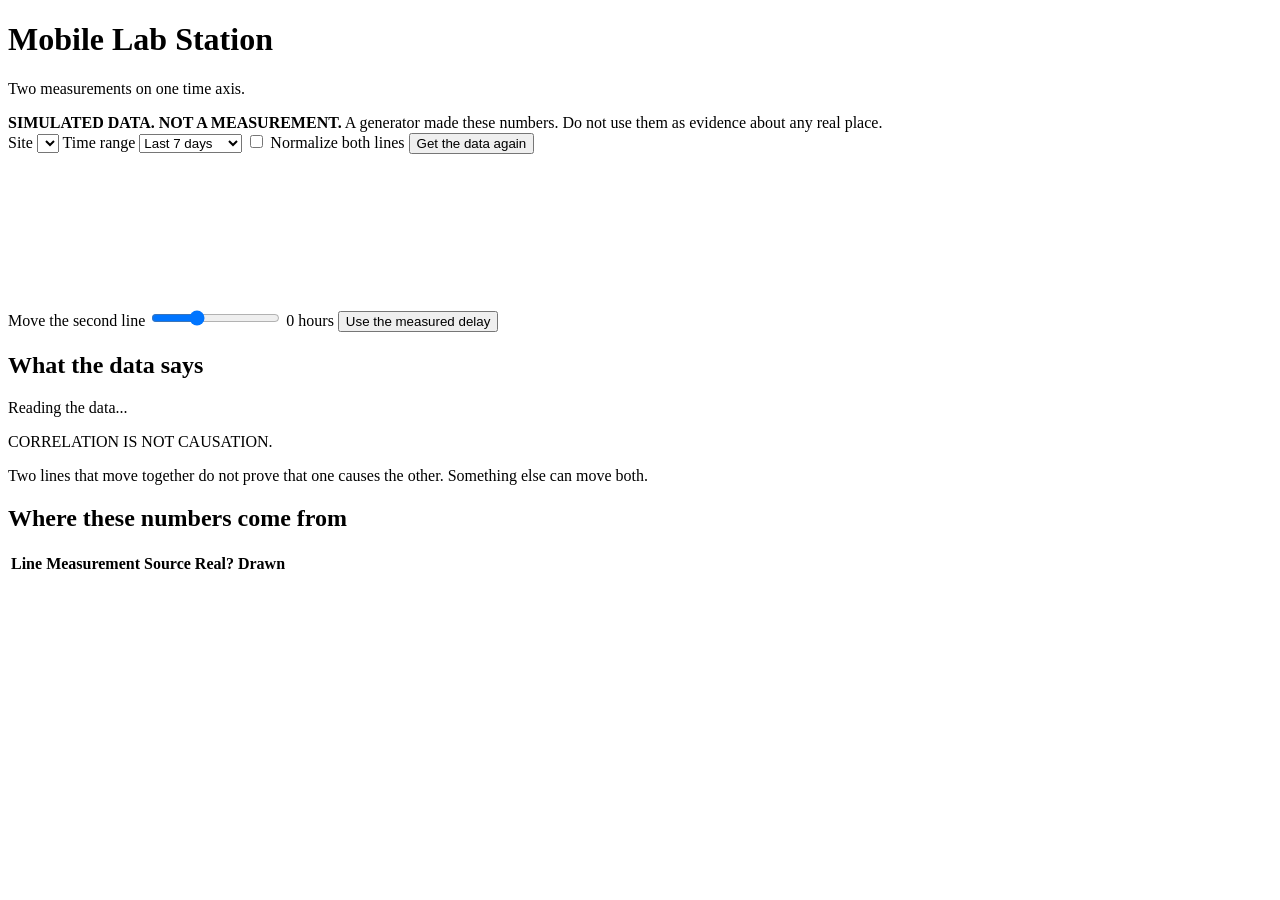
==== services/mobilelab/static/index.html @ a5fb779d "Add MQTT writer service and websocket listener - Implemented a new MQTT writer service that subscrib" ====
<!doctype html>
<html lang="en">
<head>
<meta charset="utf-8">
<meta name="viewport" content="width=device-width, initial-scale=1">
<title>Mobile Lab Station - Overlay chart</title>
<link rel="stylesheet" href="/static/style.css">
</head>
<body data-status="loading">

<header class="bar">
  <h1>Mobile Lab Station</h1>
  <p class="sub">Two measurements on one time axis.</p>
</header>

<div id="simulated-banner" class="banner banner-hidden" role="status">
  <strong>SIMULATED DATA. NOT A MEASUREMENT.</strong>
  <span id="banner-detail">A generator made these numbers. Do not use them as evidence
  about any real place.</span>
</div>

<main>
  <section class="panel">
    <div class="controls">
      <label>
        Site
        <select id="station"></select>
      </label>
      <label>
        Time range
        <select id="range">
          <option value="48">Last 48 hours</option>
          <option value="168" selected>Last 7 days</option>
          <option value="336">Last 14 days</option>
        </select>
      </label>
      <label class="check">
        <input type="checkbox" id="normalize">
        Normalize both lines
      </label>
      <button id="reload" type="button">Get the data again</button>
    </div>

    <div class="chart-holder">
      <canvas id="chart" aria-label="Overlay chart of two measurements"></canvas>
    </div>

    <div class="controls">
      <label class="slider">
        Move the second line
        <input type="range" id="lag" min="-12" max="24" step="1" value="0">
        <output id="lag-value">0 hours</output>
      </label>
      <button id="use-estimate" type="button">Use the measured delay</button>
    </div>
  </section>

  <section class="panel caption-panel" id="caption-panel">
    <h2>What the data says</h2>
    <p id="caption-headline" class="caption-headline">Reading the data...</p>
    <p id="caption-detail" class="caption-detail"></p>
    <p id="caption-shift" class="caption-shift"></p>

    <p class="warning" id="warning"></p>

    <p class="permanent">CORRELATION IS NOT CAUSATION.</p>
    <p class="permanent-note">
      Two lines that move together do not prove that one causes the other.
      Something else can move both.
    </p>
  </section>

  <section class="panel" id="provenance-panel">
    <h2>Where these numbers come from</h2>
    <table id="provenance-table">
      <thead>
        <tr><th>Line</th><th>Measurement</th><th>Source</th><th>Real?</th><th>Drawn</th></tr>
      </thead>
      <tbody></tbody>
    </table>
    <p class="muted" id="served-note"></p>
  </section>
</main>

<script src="/static/vendor/chart.umd.js"></script>
<script type="module" src="/static/app.js"></script>
</body>
</html>
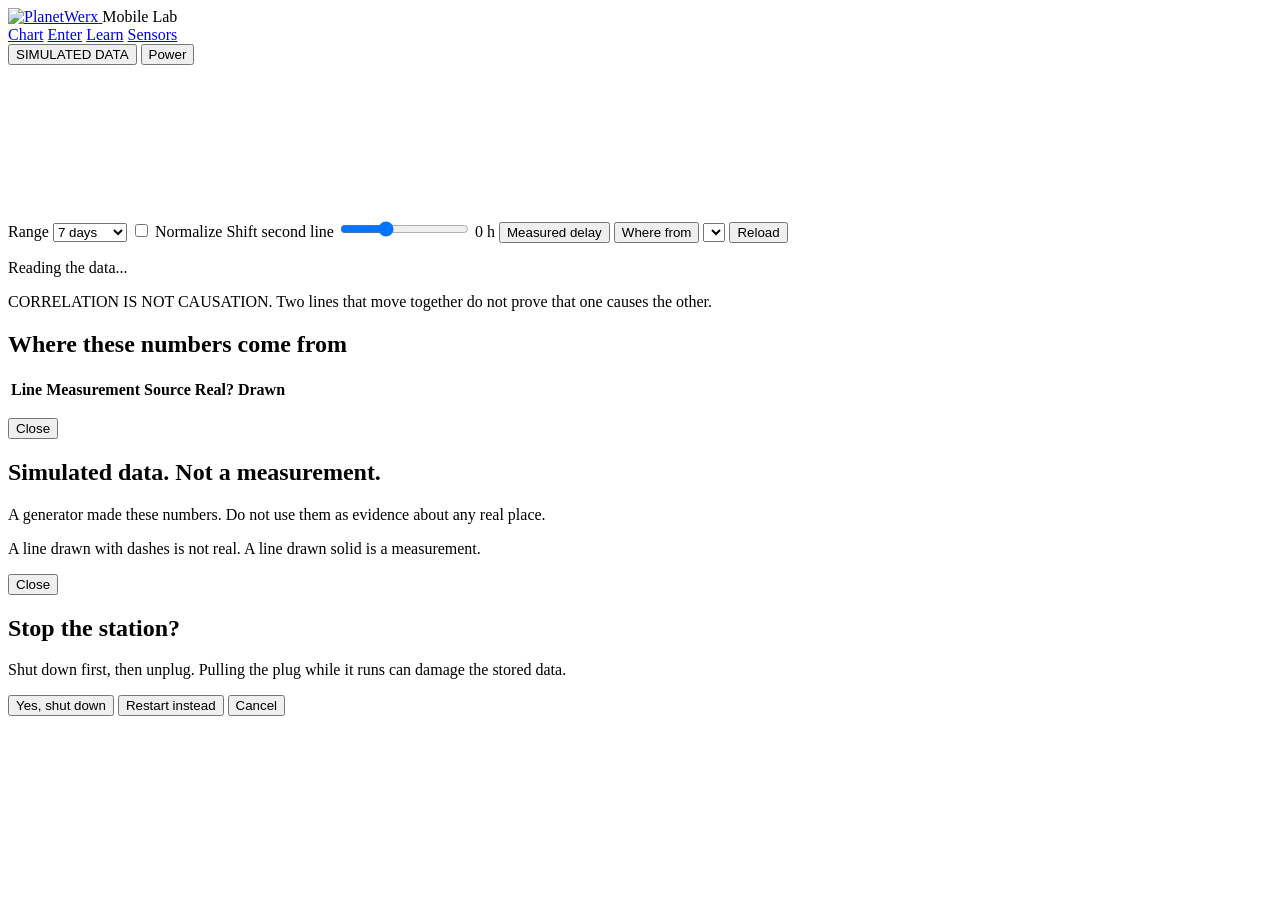
==== commit 468b5e77: "Add mobile lab station knowledge and sensor suite pages - Introduced new HTML and JavaScript files f" ====
--- a/services/mobilelab/static/index.html
+++ b/services/mobilelab/static/index.html
@@ -4,73 +4,81 @@
 <meta charset="utf-8">
 <meta name="viewport" content="width=device-width, initial-scale=1">
 <title>Mobile Lab Station - Overlay chart</title>
+<link rel="icon" href="/static/brand/favicon.png" type="image/png">
 <link rel="stylesheet" href="/static/style.css">
+<link rel="stylesheet" href="/static/chart.css">
 </head>
 <body data-status="loading">
 
 <header class="bar">
-  <h1>Mobile Lab Station</h1>
-  <p class="sub">Two measurements on one time axis.</p>
+  <a class="brand" href="/" title="PlanetWerx">
+    <img class="brand-lockup" src="/static/brand/planetwerx-lockup-white.png" alt="PlanetWerx">
+  </a>
+  <span class="brand-product">Mobile Lab</span>
+  <nav class="nav">
+    <a href="/" aria-current="page">Chart</a>
+    <a href="/entry">Enter</a>
+    <a href="/knowledge">Learn</a>
+    <a href="/sensors">Sensors</a>
+  </nav>
+  <span class="bar-spacer"></span>
+  <!--
+    The simulated badge. Architecture section 5 asks for a persistent badge that
+    is not a tooltip. It stays here for as long as any line is not real. Tapping
+    it opens the full wording.
+  -->
+  <button type="button" id="simulated-banner" class="sim-badge sim-hidden">SIMULATED DATA</button>
+  <button type="button" id="power-open" class="bar-power">Power</button>
 </header>
 
-<div id="simulated-banner" class="banner banner-hidden" role="status">
-  <strong>SIMULATED DATA. NOT A MEASUREMENT.</strong>
-  <span id="banner-detail">A generator made these numbers. Do not use them as evidence
-  about any real place.</span>
-</div>
+<main class="shell">
 
-<main>
-  <section class="panel">
-    <div class="controls">
-      <label>
-        Site
-        <select id="station"></select>
-      </label>
-      <label>
-        Time range
-        <select id="range">
-          <option value="48">Last 48 hours</option>
-          <option value="168" selected>Last 7 days</option>
-          <option value="336">Last 14 days</option>
-        </select>
-      </label>
-      <label class="check">
-        <input type="checkbox" id="normalize">
-        Normalize both lines
-      </label>
-      <button id="reload" type="button">Get the data again</button>
-    </div>
-
+  <section class="chart-panel panel">
     <div class="chart-holder">
       <canvas id="chart" aria-label="Overlay chart of two measurements"></canvas>
     </div>
-
-    <div class="controls">
-      <label class="slider">
-        Move the second line
-        <input type="range" id="lag" min="-12" max="24" step="1" value="0">
-        <output id="lag-value">0 hours</output>
-      </label>
-      <button id="use-estimate" type="button">Use the measured delay</button>
-    </div>
   </section>
 
-  <section class="panel caption-panel" id="caption-panel">
-    <h2>What the data says</h2>
+  <section class="panel control-panel">
+    <div class="controls">
+      <label class="ctl">
+        <span class="ctl-label">Range</span>
+        <select id="range">
+          <option value="48">48 hours</option>
+          <option value="168" selected>7 days</option>
+          <option value="336">14 days</option>
+        </select>
+      </label>
+      <label class="ctl ctl-check">
+        <input type="checkbox" id="normalize">
+        <span>Normalize</span>
+      </label>
+      <label class="ctl ctl-slider">
+        <span class="ctl-label">Shift second line</span>
+        <input type="range" id="lag" min="-12" max="24" step="1" value="0">
+        <output id="lag-value">0 h</output>
+      </label>
+      <button id="use-estimate" type="button" class="btn">Measured delay</button>
+      <button id="detail-open" type="button" class="btn">Where from</button>
+      <select id="station" class="ctl-hidden"></select>
+      <button id="reload" type="button" class="ctl-hidden">Reload</button>
+    </div>
+
     <p id="caption-headline" class="caption-headline">Reading the data...</p>
     <p id="caption-detail" class="caption-detail"></p>
     <p id="caption-shift" class="caption-shift"></p>
-
     <p class="warning" id="warning"></p>
-
-    <p class="permanent">CORRELATION IS NOT CAUSATION.</p>
-    <p class="permanent-note">
-      Two lines that move together do not prove that one causes the other.
-      Something else can move both.
-    </p>
   </section>
 
-  <section class="panel" id="provenance-panel">
+</main>
+
+<p class="permanent-strip">
+  CORRELATION IS NOT CAUSATION. Two lines that move together do not prove that one
+  causes the other.
+</p>
+
+<div id="detail-panel" class="modal modal-hidden" role="dialog" aria-modal="true">
+  <div class="modal-card">
     <h2>Where these numbers come from</h2>
     <table id="provenance-table">
       <thead>
@@ -79,10 +87,46 @@
       <tbody></tbody>
     </table>
     <p class="muted" id="served-note"></p>
-  </section>
-</main>
+    <div class="modal-actions">
+      <button type="button" id="detail-close" class="btn">Close</button>
+    </div>
+  </div>
+</div>
+
+<div id="sim-panel" class="modal modal-hidden" role="dialog" aria-modal="true">
+  <div class="modal-card">
+    <h2>Simulated data. Not a measurement.</h2>
+    <p id="sim-detail">
+      A generator made these numbers. Do not use them as evidence about any real place.
+    </p>
+    <p class="muted">
+      A line drawn with dashes is not real. A line drawn solid is a measurement.
+    </p>
+    <div class="modal-actions">
+      <button type="button" id="sim-close" class="btn">Close</button>
+    </div>
+  </div>
+</div>
+
+<div id="power-panel" class="modal modal-hidden" role="dialog" aria-modal="true">
+  <div class="modal-card">
+    <h2>Stop the station?</h2>
+    <p class="muted">
+      Shut down first, then unplug. Pulling the plug while it runs can damage the
+      stored data.
+    </p>
+    <div class="modal-actions">
+      <button type="button" id="power-confirm" class="btn btn-danger">Yes, shut down</button>
+      <button type="button" id="power-restart" class="btn">Restart instead</button>
+      <button type="button" id="power-cancel" class="btn">Cancel</button>
+    </div>
+    <p id="power-result" class="power-result"></p>
+  </div>
+</div>
 
 <script src="/static/vendor/chart.umd.js"></script>
 <script type="module" src="/static/app.js"></script>
+<script src="/static/power.js"></script>
+<script src="/static/fit.js"></script>
 </body>
 </html>
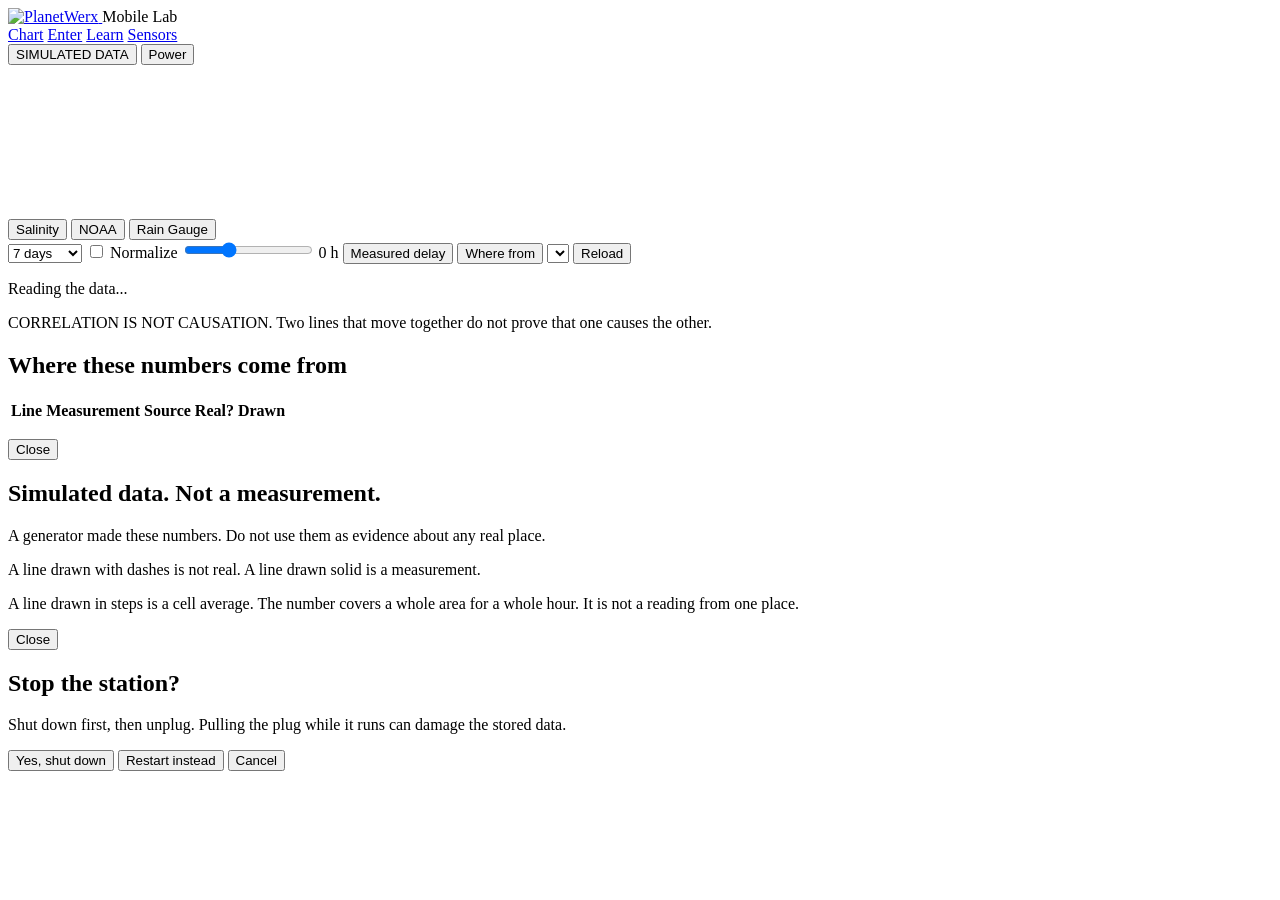
==== commit 58b0dabb: "Add cell average sources and seeding scripts for rehearsal rig - Created migration script to add 'pu" ====
--- a/services/mobilelab/static/index.html
+++ b/services/mobilelab/static/index.html
@@ -35,15 +35,32 @@
 
   <section class="chart-panel panel">
     <div class="chart-holder">
-      <canvas id="chart" aria-label="Overlay chart of two measurements"></canvas>
+      <canvas id="chart" aria-label="Overlay chart of salinity, the public record, and the local rain gauge"></canvas>
     </div>
   </section>
 
-  <section class="panel control-panel">
+  <section class="control-panel">
+    <!--
+      One button for each measurement. A button shows or hides its own line and
+      changes nothing else on the screen.
+
+      The buttons are large because a person uses them during a lesson, on a
+      touchscreen, without looking down.
+    -->
     <div class="controls">
+      <div class="series-toggles" role="group" aria-label="Show or hide each measurement">
+        <button type="button" class="series-toggle" id="toggle-s0" data-series="s0" aria-pressed="true">
+          <span class="toggle-name">Salinity</span>
+        </button>
+        <button type="button" class="series-toggle" id="toggle-s1" data-series="s1" aria-pressed="true">
+          <span class="toggle-name">NOAA</span>
+        </button>
+        <button type="button" class="series-toggle" id="toggle-s2" data-series="s2" aria-pressed="true">
+          <span class="toggle-name">Rain Gauge</span>
+        </button>
+      </div>
       <label class="ctl">
-        <span class="ctl-label">Range</span>
-        <select id="range">
+        <select id="range" aria-label="Range">
           <option value="48">48 hours</option>
           <option value="168" selected>7 days</option>
           <option value="336">14 days</option>
@@ -54,8 +71,7 @@
         <span>Normalize</span>
       </label>
       <label class="ctl ctl-slider">
-        <span class="ctl-label">Shift second line</span>
-        <input type="range" id="lag" min="-12" max="24" step="1" value="0">
+        <input type="range" id="lag" min="-12" max="24" step="1" value="0" aria-label="Shift rainfall">
         <output id="lag-value">0 h</output>
       </label>
       <button id="use-estimate" type="button" class="btn">Measured delay</button>
@@ -65,8 +81,11 @@
     </div>
 
     <p id="caption-headline" class="caption-headline">Reading the data...</p>
+    <div class="caption-row">
+      <div id="caption-pairs"></div>
+      <p id="caption-shift" class="caption-shift"></p>
+    </div>
     <p id="caption-detail" class="caption-detail"></p>
-    <p id="caption-shift" class="caption-shift"></p>
     <p class="warning" id="warning"></p>
   </section>
 
@@ -102,6 +121,10 @@
     <p class="muted">
       A line drawn with dashes is not real. A line drawn solid is a measurement.
     </p>
+    <p class="muted">
+      A line drawn in steps is a cell average. The number covers a whole area for
+      a whole hour. It is not a reading from one place.
+    </p>
     <div class="modal-actions">
       <button type="button" id="sim-close" class="btn">Close</button>
     </div>
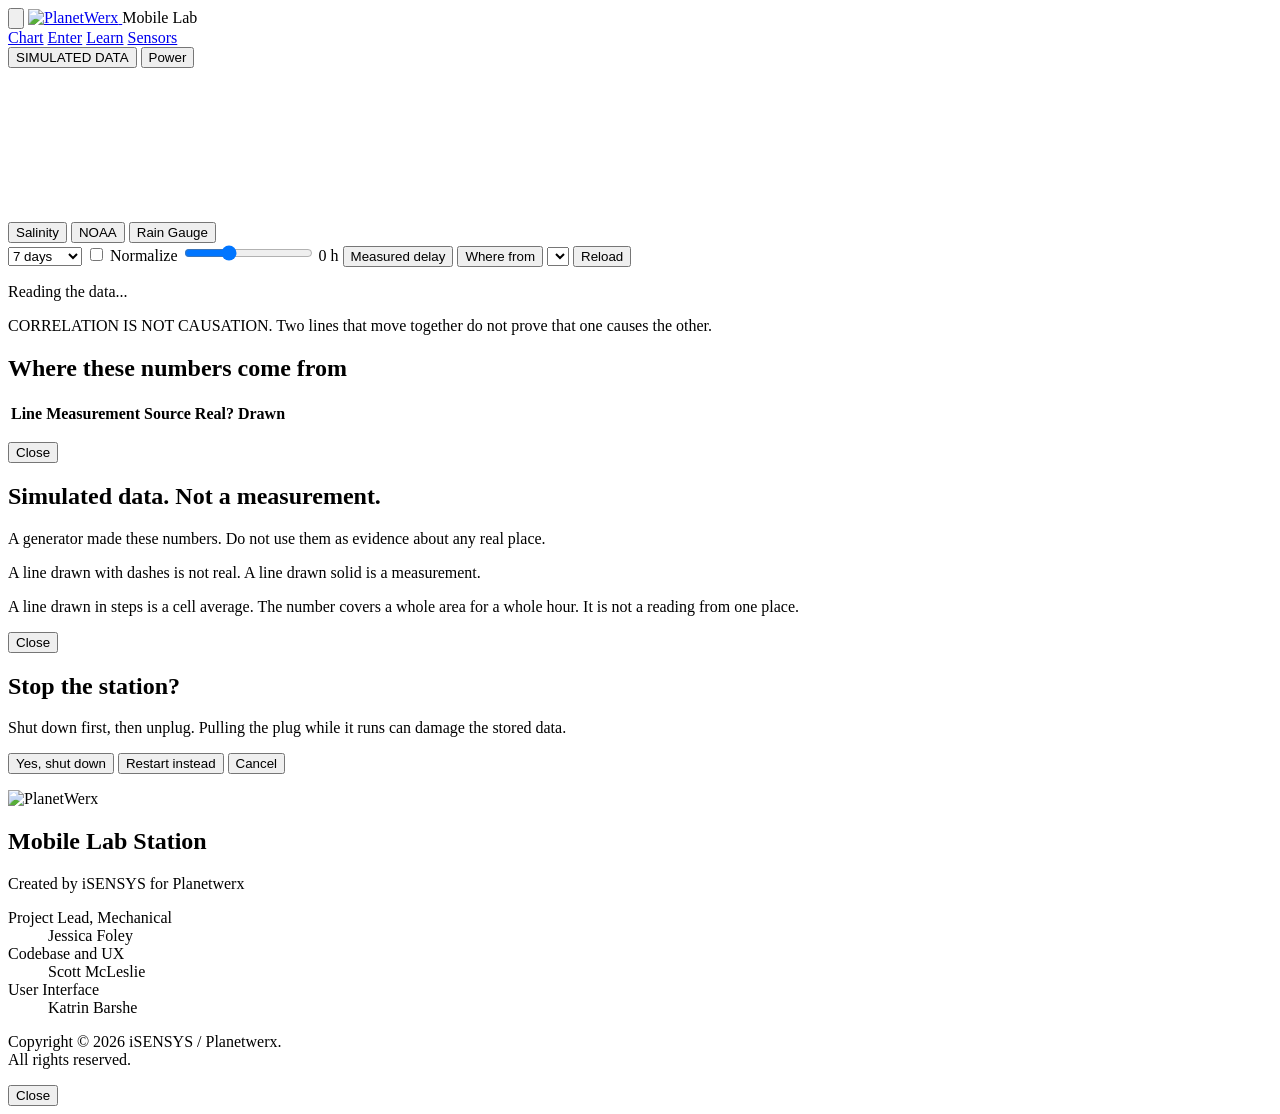
==== commit 68acc49a: "Add About dialog and refactor related UI components - Introduced a new About dialog accessible via a" ====
--- a/services/mobilelab/static/index.html
+++ b/services/mobilelab/static/index.html
@@ -11,8 +11,17 @@
 <body data-status="loading">
 
 <header class="bar">
+  <!--
+    The mark opens the About card. The wordmark still goes to the chart.
+    They were one image before, so the mark had nowhere of its own to be
+    pressed.
+  -->
+  <button type="button" id="about-open" class="brand-mark"
+          title="About this station" aria-label="About this station">
+    <img src="/static/brand/planetwerx-mark.png" alt="">
+  </button>
   <a class="brand" href="/" title="PlanetWerx">
-    <img class="brand-lockup" src="/static/brand/planetwerx-lockup-white.png" alt="PlanetWerx">
+    <img class="brand-lockup" src="/static/brand/planetwerx-wordmark-white.png" alt="PlanetWerx">
   </a>
   <span class="brand-product">Mobile Lab</span>
   <nav class="nav">
@@ -147,9 +156,32 @@
   </div>
 </div>
 
+<div id="about-panel" class="modal modal-hidden" role="dialog" aria-modal="true"
+     aria-labelledby="about-title">
+  <div class="modal-card about-card">
+    <div class="about-head">
+      <img class="about-lockup" src="/static/brand/planetwerx-lockup-white.png" alt="PlanetWerx">
+    </div>
+    <h2 id="about-title" class="about-product">Mobile Lab Station</h2>
+    <p class="about-line">Created by iSENSYS for Planetwerx</p>
+    <dl class="about-credits">
+      <div><dt>Project Lead, Mechanical</dt><dd>Jessica Foley</dd></div>
+      <div><dt>Codebase and UX</dt><dd>Scott McLeslie</dd></div>
+      <div><dt>User Interface</dt><dd>Katrin Barshe</dd></div>
+    </dl>
+    <p class="about-copyright">
+      Copyright &copy; 2026 iSENSYS / Planetwerx.<br>All rights reserved.
+    </p>
+    <div class="modal-actions">
+      <button type="button" id="about-close" class="btn">Close</button>
+    </div>
+  </div>
+</div>
+
 <script src="/static/vendor/chart.umd.js"></script>
 <script type="module" src="/static/app.js"></script>
 <script src="/static/power.js"></script>
+<script src="/static/about.js"></script>
 <script src="/static/fit.js"></script>
 </body>
 </html>
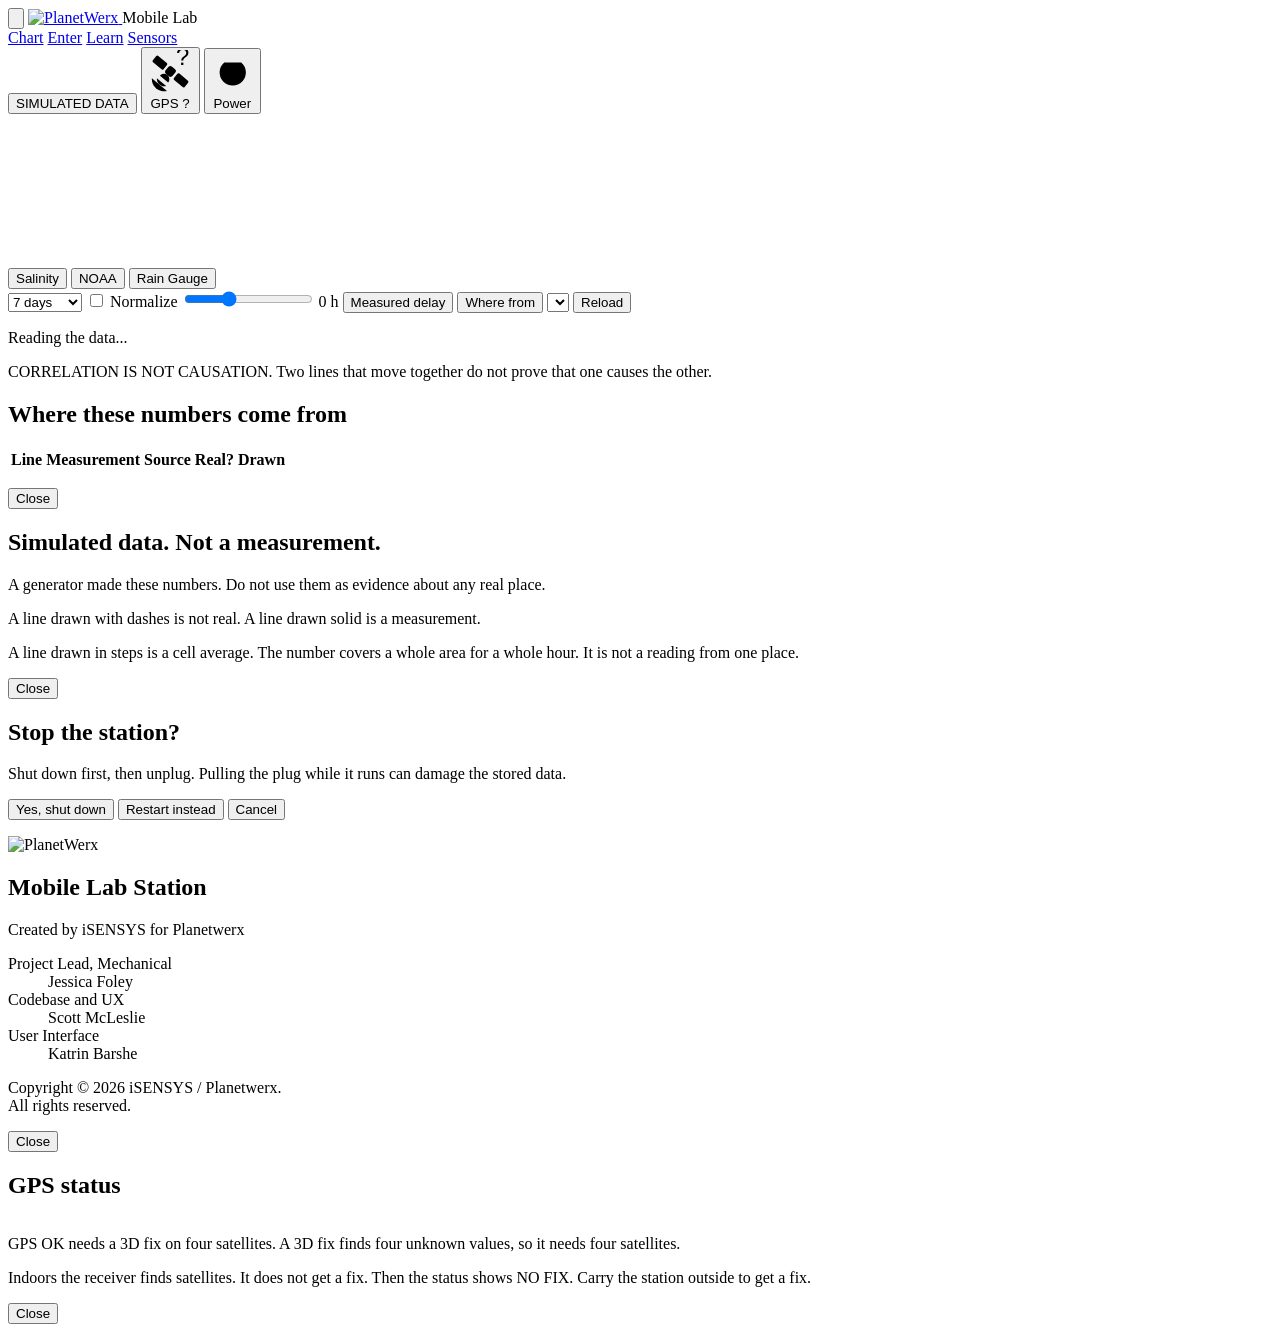
==== commit c44f3391: "Add GPS relay service and status indicator - Implemented a new GPS relay service in `gpsrelay.py` th" ====
--- a/services/mobilelab/static/index.html
+++ b/services/mobilelab/static/index.html
@@ -37,7 +37,40 @@
     it opens the full wording.
   -->
   <button type="button" id="simulated-banner" class="sim-badge sim-hidden">SIMULATED DATA</button>
-  <button type="button" id="power-open" class="bar-power">Power</button>
+  <!--
+    The GPS indicator, beside the power control, on every page.
+
+    It reports the FIX, never the cable. A receiver that is talking and has no
+    fix shows NO FIX, which is what happens indoors every time. See static/gps.js.
+  -->
+  <button type="button" id="gps-open" class="bar-gps" data-gps-state="grey"
+          aria-label="GPS status: not known yet. Press for detail.">
+    <svg class="gps-icon" viewBox="0 0 24 24" aria-hidden="true" focusable="false">
+      <g class="gps-sat" transform="rotate(40 12 12)">
+        <rect x="0.4" y="9.7" width="7.8" height="4.6" rx="0.8"/>
+        <rect x="15.8" y="9.7" width="7.8" height="4.6" rx="0.8"/>
+        <path d="M8.2 12h1.3M14.5 12h1.3"/>
+        <rect x="9.5" y="9.4" width="5" height="5.2" rx="1.5"/>
+        <path class="gps-dish" d="M9 17.6a3 3 0 0 1 6 0z"/>
+        <path d="M12 14.6v1.4"/>
+      </g>
+      <g class="gps-waves" transform="rotate(40 12 12)">
+        <path d="M8.6 19.8a4.2 4.2 0 0 0 6.8 0"/>
+        <path d="M6.5 21.6a6.8 6.8 0 0 0 11 0"/>
+      </g>
+      <path class="gps-slash" d="M3.4 20.6 20.6 3.4"/>
+      <text class="gps-quest" x="18.8" y="8.6" text-anchor="middle">?</text>
+    </svg>
+    <span class="gps-label" id="gps-label">GPS ?</span>
+  </button>
+  <button type="button" id="power-open" class="bar-power"
+          aria-label="Power. Stop or restart the station.">
+    <svg class="power-icon" viewBox="0 0 24 24" aria-hidden="true" focusable="false">
+      <path d="M12 3.2v8.4"/>
+      <path d="M7.1 6.6a7.6 7.6 0 1 0 9.8 0"/>
+    </svg>
+    <span class="power-label">Power</span>
+  </button>
 </header>
 
 <main class="shell">
@@ -178,10 +211,33 @@
   </div>
 </div>
 
+<div id="gps-panel" class="modal modal-hidden" role="dialog" aria-modal="true"
+     aria-labelledby="gps-title">
+  <div class="modal-card gps-card">
+    <h2 id="gps-title">GPS status</h2>
+    <table>
+      <tbody id="gps-rows"></tbody>
+    </table>
+    <p id="gps-simulated" class="gps-simulated gps-hidden"></p>
+    <p class="muted">
+      GPS OK needs a 3D fix on four satellites. A 3D fix finds four unknown
+      values, so it needs four satellites.
+    </p>
+    <p class="muted">
+      Indoors the receiver finds satellites. It does not get a fix. Then the
+      status shows NO FIX. Carry the station outside to get a fix.
+    </p>
+    <div class="modal-actions">
+      <button type="button" id="gps-close" class="btn">Close</button>
+    </div>
+  </div>
+</div>
+
 <script src="/static/vendor/chart.umd.js"></script>
 <script type="module" src="/static/app.js"></script>
 <script src="/static/power.js"></script>
 <script src="/static/about.js"></script>
+<script src="/static/gps.js"></script>
 <script src="/static/fit.js"></script>
 </body>
 </html>
